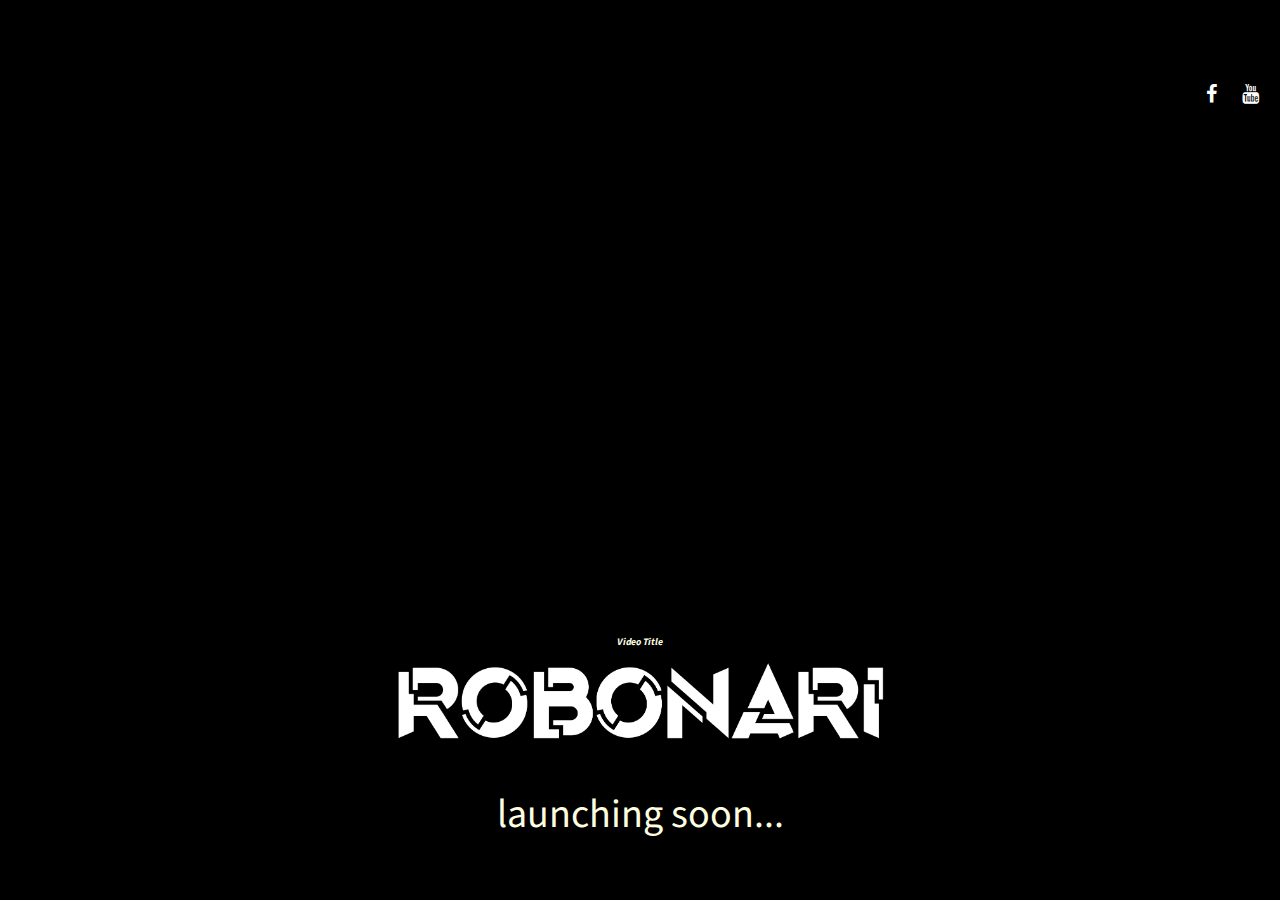
==== index.html @ 99d3c4d5 "Update index.html" ====
<!DOCTYPE html>
<html lang="en">
<head>
    <meta charset="UTF-8">
    <meta name="viewport" content="width=device-width, initial-scale=1.0">
    <title>RoboNari</title>
    <link rel="stylesheet" href="https://cdnjs.cloudflare.com/ajax/libs/font-awesome/4.7.0/css/font-awesome.min.css">
    <link rel="stylesheet" href="css/style.css">

    <style>
        html,
        
        body {
            width: 100%;
            height: 100%;
            color: #FFFFE0;
        }

        html {
            display: table;
        }

        body {
            display: table-cell;
            vertical-align: middle;
            text-align: center;
        }

        h1 {
            font-size: 4em;
            font-weight: normal;
            text-transform: lowercase;
        }
        
        .header-nav{
            width: 100%;
            margin: 20px 20px 20px 0px;
            padding-right: 20px;
            display: flex;
            justify-content:flex-end;
            box-sizing: border-box;
        }
        .social{
            width: 10%;
            display: flex;
            justify-content:space-between;
            color: black;
        }
        
        .section-2 
        {
            margin-bottom: 150px;
            border: red;
        }
        
        #image {
            width: 40%;
            margin: auto;
        }
    </style>
</head>
<body>
    <!-- Customize Icon Color -->
    <!-- https://www.flaticon.com/free-icon/fast-time_2972562?term=clock&page=1&position=27# -->
    <?xml version="1.0"?>
    <header>
        <div class="header-nav">
            <ul class="social">
                <li><a href="https://www.facebook.com/robonari.social" class="fa fa-facebook"></a></li>
                <li><a href="https://youtube.com/@robonari" class="fa fa-youtube"></a></li>
                <li><a href="https://instagram.com/robo.nari?igshid=YmMyMTA2M2Y=" class="fa fa-instagram"></a></li>
                <li><a href="https://www.linkedin.com/company/robonari/" class="fa fa-linkedin"></a></li>
            </ul>
        </div>
    </header>
         <div class="section-2">
           <iframe width="720" height="320" src="https://www.youtube.com/embed/bHQJKxCVJI4" title="Iron Man 2 Wake Up Daddy&#39;s Home 1080p" frameborder="0" allow="accelerometer; autoplay; clipboard-write; encrypted-media; gyroscope; picture-in-picture; web-share" allowfullscreen></iframe>
         </div>
         <VideoPlayer video="https://www.youtube.com/embed/EH6v-y98273" youtube="true">
          <div><center><strong><i>Video Title</i></strong></center></div>
        </VideoPlayer>
           <div class="section-3">
            <img  id="image" src="images/white.png"/>
               <h1> Launching Soon... </h1>             
        </div>
</body>
</html>
---- css/style.css ----
/* mixins */
/* resets and base styles */
@import url("https://fonts.googleapis.com/css?family=Source+Sans+Pro");
* {
  -webkit-box-sizing: border-box;
  -moz-box-sizing: border-box;
  box-sizing: border-box;
  -webkit-text-size-adjust: 100%;
  -moz-text-size-adjust: 100%;
  -ms-text-size-adjust: 100%; }
  *:focus {
    outline: none; }

/* imports */
/* colors */
/* variables */
/* resets and base styles */
* {
  -webkit-box-sizing: border-box;
  -moz-box-sizing: border-box;
  box-sizing: border-box;
  -webkit-text-size-adjust: 100%;
  -moz-text-size-adjust: 100%;
  -ms-text-size-adjust: 100%; }
  *:focus {
    outline: none; }

html {
  background: black;
  color: white;
  font: normal 10px/1.42857 "Source Sans Pro", Helvetica, Arial, sans-serif; }

body {
  background: none;
  color: inherit;
  font: inherit; }

a {
  color: inherit;
  cursor: pointer;
  text-decoration: none; }
  a:hover {
    opacity: 0.8; }

/* nav toggle */
@keyframes moveInLeft {
  0% {
    opacity: 0;
    transform: translateX(-100px); }
  80% {
    transform: translateX(-10px); }
  100% {
    opacity: 1;
    transform: translate(0); } }

.nav-toggle {
  -webkit-user-select: none;
  -moz-user-select: none;
  user-select: none;
  cursor: pointer;
  height: 2rem;
  left: 2rem;
  position: fixed;
  top: 2rem;
  width: 3.6rem;
  z-index: 2; }
  .nav-toggle:hover {
    opacity: 0.8; }
  .nav-toggle .nav-toggle-bar,
  .nav-toggle .nav-toggle-bar::after,
  .nav-toggle .nav-toggle-bar::before {
    position: absolute;
    top: 50%;
    -webkit-transform: translateY(-50%);
    -ms-transform: translateY(-50%);
    transform: translateY(-50%);
    -webkit-transition: all 0.5s ease;
    -moz-transition: all 0.5s ease;
    -ms-transition: all 0.5s ease;
    -o-transition: all 0.5s ease;
    transition: all 0.5s ease;
    background: white;
    content: '';
    height: 0.4rem;
    width: 100%; }
  .nav-toggle .nav-toggle-bar {
    margin-top: 0; }
  .nav-toggle .nav-toggle-bar::after {
    margin-top: 0.8rem; }
  .nav-toggle .nav-toggle-bar::before {
    margin-top: -0.8rem; }
  .nav-toggle.expanded .nav-toggle-bar {
    background: transparent; }
  .nav-toggle.expanded .nav-toggle-bar::after,
  .nav-toggle.expanded .nav-toggle-bar::before {
    background: white;
    margin-top: 0; }
  .nav-toggle.expanded .nav-toggle-bar::after {
    -ms-transform: rotate(45deg);
    -webkit-transform: rotate(45deg);
    transform: rotate(45deg); }
  .nav-toggle.expanded .nav-toggle-bar::before {
    -ms-transform: rotate(-45deg);
    -webkit-transform: rotate(-45deg);
    transform: rotate(-45deg); }

/* nav */
.nav {
  -webkit-transition: left 0.5s ease;
  -moz-transition: left 0.5s ease;
  -ms-transition: left 0.5s ease;
  -o-transition: left 0.5s ease;
  transition: left 0.5s ease;
  background: #757171;
  color: white;
  cursor: pointer;
  font-size: 2rem;
  height: 100vh;
  left: -20rem;
  padding: 6rem 2rem 2rem 2rem;
  position: fixed;
  top: 0;
  width: 20rem;
  z-index: 1; }
  .nav.expanded {
    left: 0; }
  .nav ul {
    position: absolute;
    top: 50%;
    -webkit-transform: translateY(-50%);
    -ms-transform: translateY(-50%);
    transform: translateY(-50%);
    list-style: none;
    margin: 0;
    padding: 0; }

header {
  padding: 10px; }

.header-nav {
  padding: 0 250px;
  margin-top: 25px; }
  .header-nav .logo {
    float: left;
    font-size: 10px;
    letter-spacing: 5px;
    text-transform: uppercase; }
  .header-nav .img-logo {
    width: 55%; }
  .header-nav .social {
    float: right;
    color: #7c7979;
    display: flex;
    justify-content: space-around;
    box-shadow: 0px 35px 30px -30px #777;
    font-size: 16px; }
    .header-nav .social li {
      list-style: none;
      color: white;
      margin-left: 5px;
      font-size: 20px;
      box-shadow: 1px 1px 1px -1px rgba(0, 0, 0, 0.3);
      padding: 5px 10px; }
      .header-nav .social li a:hover {
        -webkit-transition: all 600ms cubic-bezier(0.99, 0, 0.57, 0.94);
        -moz-transition: all 600ms cubic-bezier(0.99, 0, 0.57, 0.94);
        -ms-transition: all 600ms cubic-bezier(0.99, 0, 0.57, 0.94);
        -o-transition: all 600ms cubic-bezier(0.99, 0, 0.57, 0.94);
        transition: all 600ms cubic-bezier(0.99, 0, 0.57, 0.94);
        -ms-transform: rotate(360deg);
        -webkit-transform: rotate(360deg);
        transform: rotate(360deg); }
      .header-nav .social li .fa-facebook:hover {
        color: #4867AA; }
      .header-nav .social li .fa-twitter:hover {
        color: #51d1ff; }
      .header-nav .social li .fa-github:hover {
        color: #080808; }
      .header-nav .social li .fa-linkedin:hover {
        color: #4235f3; }

main {
  padding: 100px; }

.main-header {
  height: 98vh;
  background-image: linear-gradient(to right bottom, rgba(32, 31, 31, 0.8), rgba(0, 0, 0, 0.8)), url("https://youtu.be/bHQJKxCVJI4");
  background-size: cover;
  background-position: top;
  position: relative; }

.heading-primary {
  color: white;
  text-transform: uppercase;
  backface-visibility: hidden;
  margin-bottom: 6rem;
  border-left: 3px solid white; }
  .heading-primary--main {
    margin-left: 12px;
    font-size: 4rem;
    font-weight: 400;
    letter-spacing: 1.5rem;
    animation-name: moveInLeft;
    animation-duration: 5s;
    animation-timing-function: ease-out; }
  .heading-primary--sub {
    margin-left: 12px;
    display: block;
    font-size: rem;
    font-weight: 700;
    letter-spacing: 11px;
    animation: moveInRight 1s ease-out; }

.main-text-box {
  position: absolute;
  top: 60%;
  left: 31%;
  transform: translate(-60%, -60%); }

.btn-contact {
  cursor: pointer;
  border-radius: 15px;
  background-color: transparent;
  color: #fdb499;
  padding: 0.5em 1.8em;
  text-align: center;
  font-weight: normal;
  transition: box-shadow 300ms ease-in-out, color 300ms; }
  .btn-contact:hover, .btn-contact:focus {
    color: black;
    box-shadow: 0 0 40px 40px white inset; }
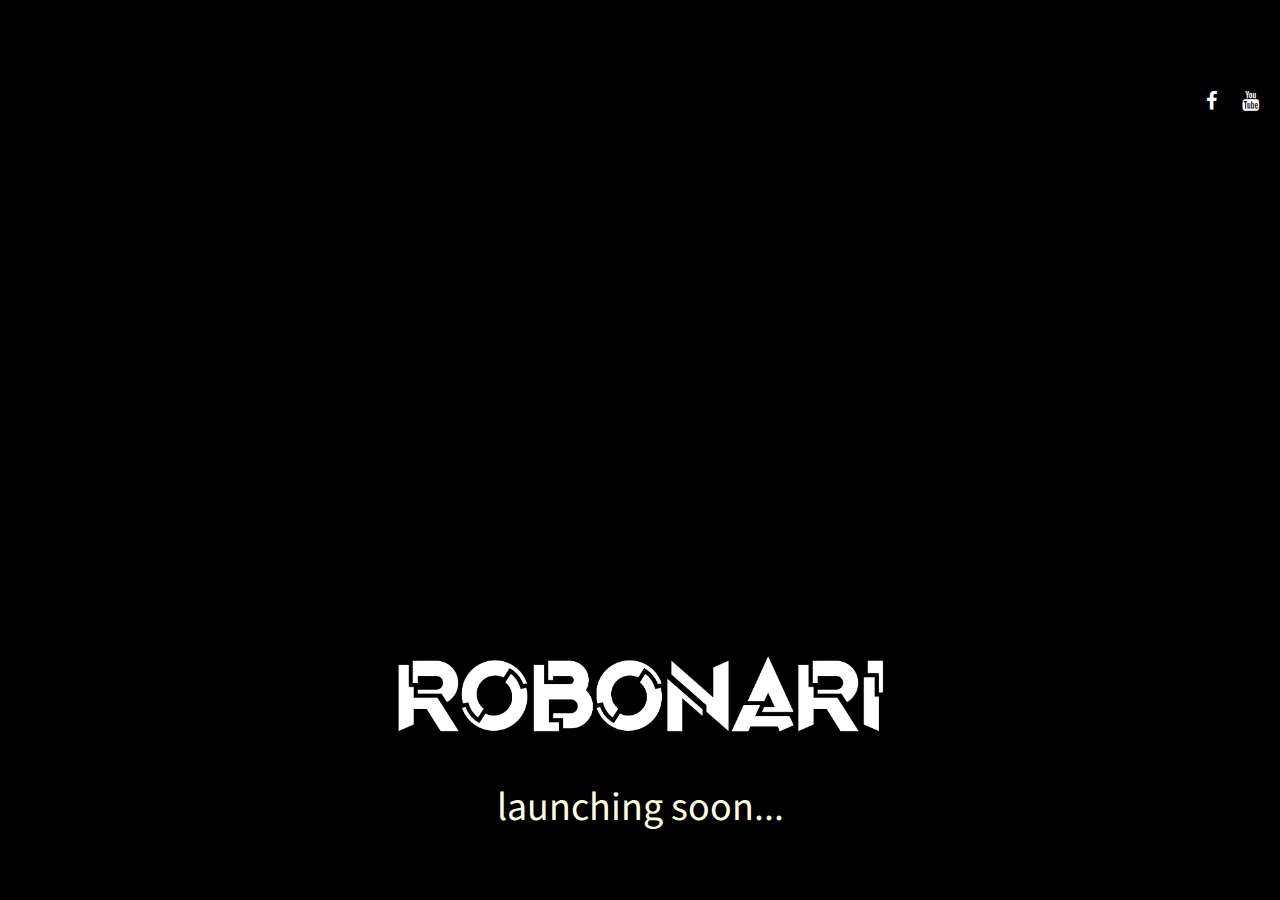
==== commit 0eeff6ab: "Update index.html" ====
--- a/index.html
+++ b/index.html
@@ -76,9 +76,6 @@
          <div class="section-2">
            <iframe width="720" height="320" src="https://www.youtube.com/embed/bHQJKxCVJI4" title="Iron Man 2 Wake Up Daddy&#39;s Home 1080p" frameborder="0" allow="accelerometer; autoplay; clipboard-write; encrypted-media; gyroscope; picture-in-picture; web-share" allowfullscreen></iframe>
          </div>
-         <VideoPlayer video="https://www.youtube.com/embed/EH6v-y98273" youtube="true">
-          <div><center><strong><i>Video Title</i></strong></center></div>
-        </VideoPlayer>
            <div class="section-3">
             <img  id="image" src="images/white.png"/>
                <h1> Launching Soon... </h1>             
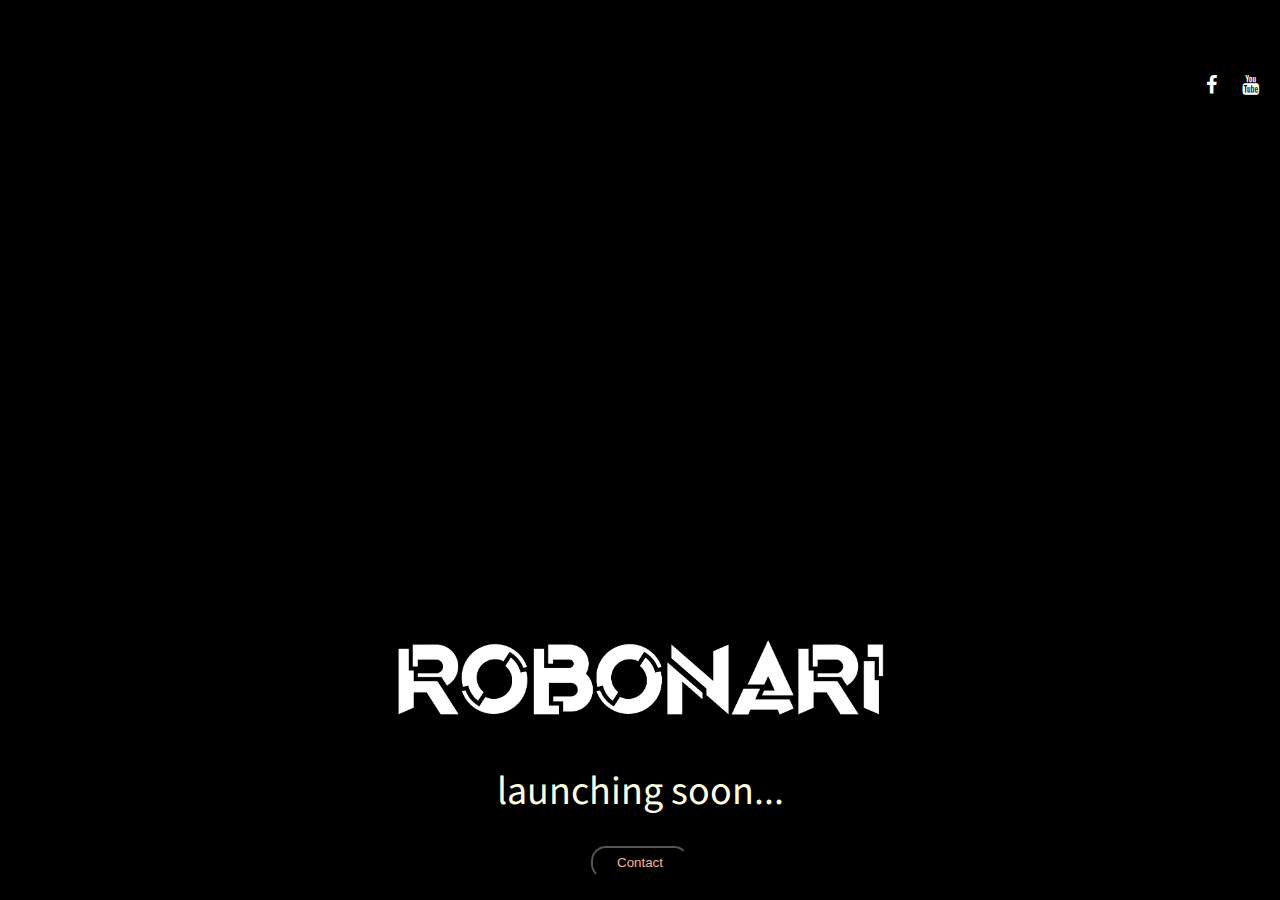
==== commit 000bbf6f: "Update index.html" ====
--- a/index.html
+++ b/index.html
@@ -78,7 +78,8 @@
          </div>
            <div class="section-3">
             <img  id="image" src="images/white.png"/>
-               <h1> Launching Soon... </h1>             
+               <h1> Launching Soon... </h1> 
+               <button href="https://www.linkedin.com/company/robonari/" class="btn-contact">Contact</button>
         </div>
 </body>
 </html>
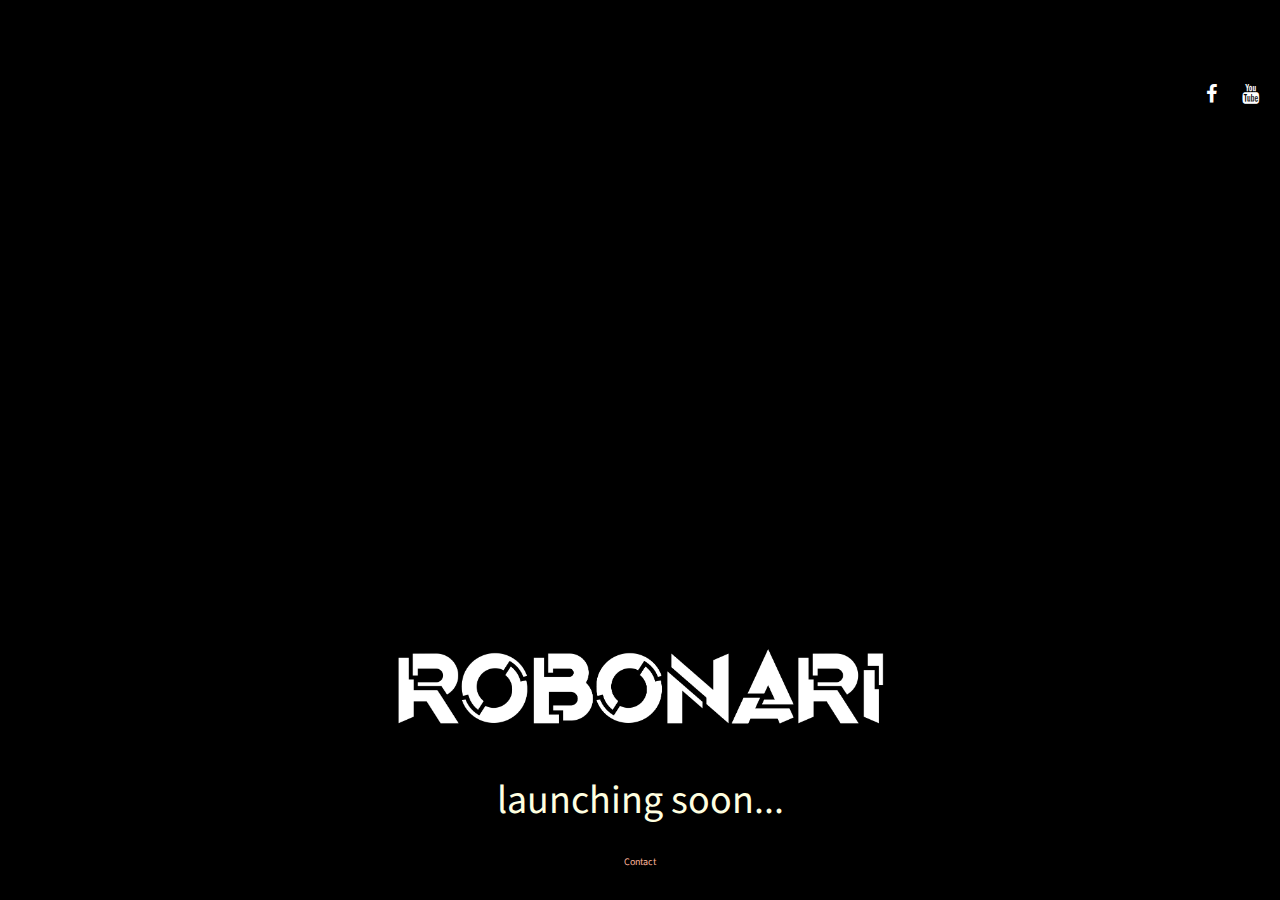
==== commit 4ecfb73d: "Update index.html" ====
--- a/index.html
+++ b/index.html
@@ -79,7 +79,9 @@
            <div class="section-3">
             <img  id="image" src="images/white.png"/>
                <h1> Launching Soon... </h1> 
-               <button href="https://www.linkedin.com/company/robonari/" class="btn-contact">Contact</button>
+                <a href="ContactUs.html"
+                  <button  class="btn-contact">Contact</button>
+                </a>
         </div>
 </body>
 </html>
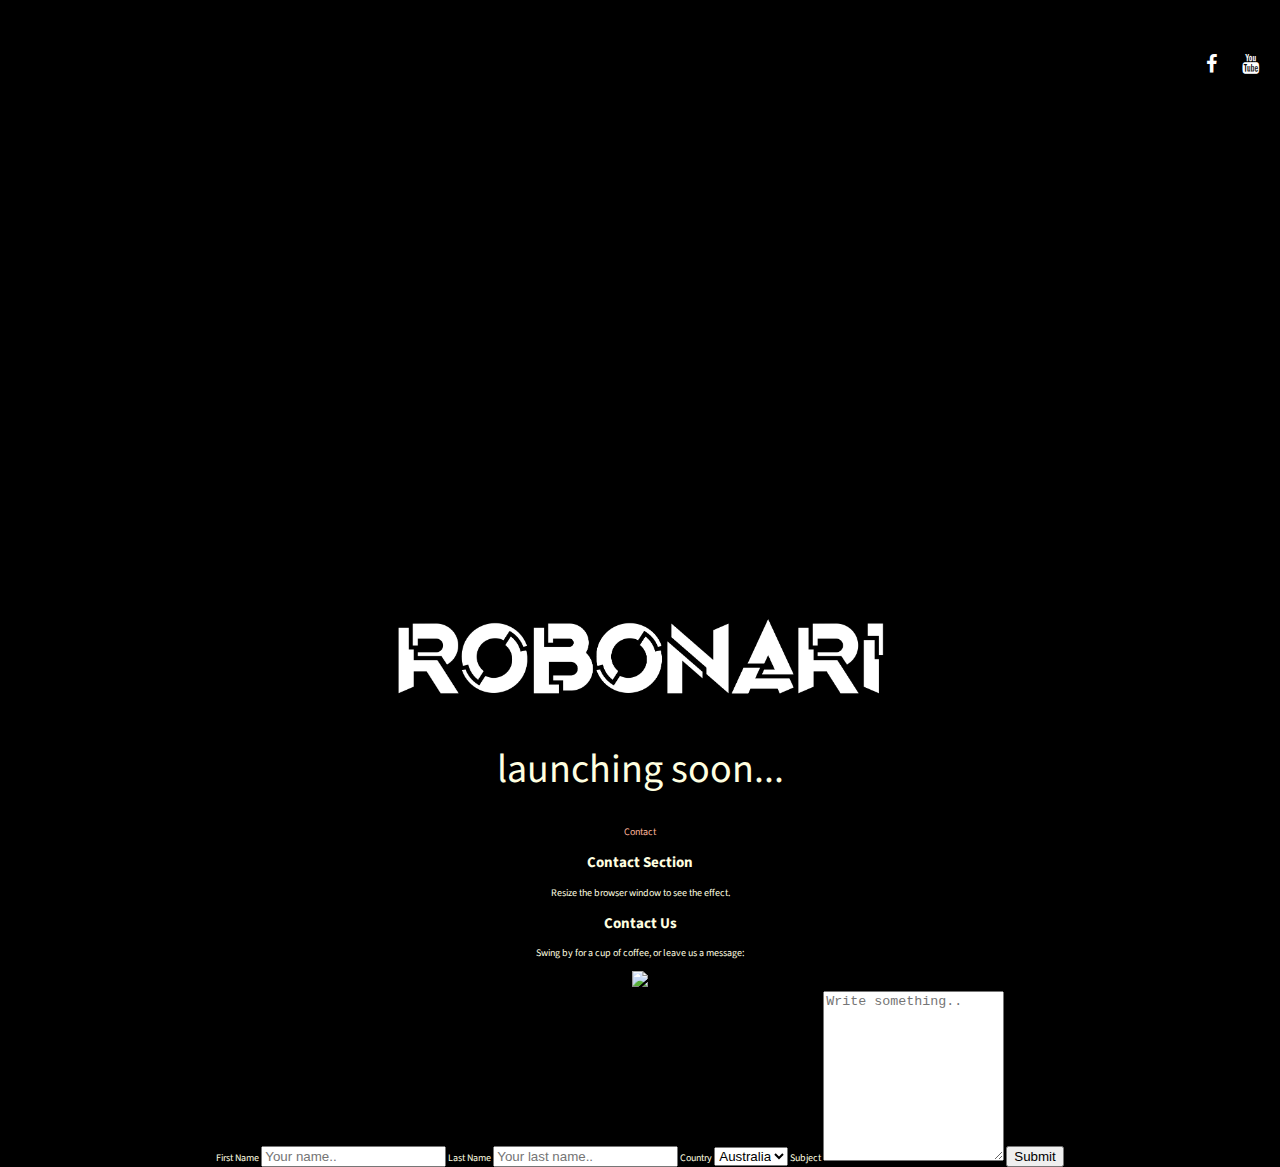
==== commit 191178ce: "Update index.html" ====
--- a/index.html
+++ b/index.html
@@ -74,7 +74,7 @@
         </div>
     </header>
          <div class="section-2">
-           <iframe width="720" height="320" src="https://www.youtube.com/embed/bHQJKxCVJI4" title="Iron Man 2 Wake Up Daddy&#39;s Home 1080p" frameborder="0" allow="accelerometer; autoplay; clipboard-write; encrypted-media; gyroscope; picture-in-picture; web-share" allowfullscreen></iframe>
+           <iframe width="720" height="320" src="https://https://youtu.be/1Vm0Xxa13Oc" title="Iron Man 2 Wake Up Daddy&#39;s Home 1080p" frameborder="0" allow="accelerometer; autoplay; clipboard-write; encrypted-media; gyroscope; picture-in-picture; web-share" allowfullscreen></iframe>
          </div>
            <div class="section-3">
             <img  id="image" src="images/white.png"/>
@@ -84,4 +84,40 @@
                 </a>
         </div>
 </body>
+
+<body>
+
+<h2> Contact Section</h2>
+<p>Resize the browser window to see the effect.</p>
+
+<div class="container">
+  <div style="text-align:center">
+    <h2>Contact Us</h2>
+    <p>Swing by for a cup of coffee, or leave us a message:</p>
+  </div>
+  <div class="row">
+    <div class="column">
+      <img src="/w3images/map.jpg" style="width:100%">
+    </div>
+    <div class="column">
+      <form action="/action_page.php">
+        <label for="fname">First Name</label>
+        <input type="text" id="fname" name="firstname" placeholder="Your name..">
+        <label for="lname">Last Name</label>
+        <input type="text" id="lname" name="lastname" placeholder="Your last name..">
+        <label for="country">Country</label>
+        <select id="country" name="country">
+          <option value="australia">Australia</option>
+          <option value="canada">Canada</option>
+          <option value="usa">USA</option>
+        </select>
+        <label for="subject">Subject</label>
+        <textarea id="subject" name="subject" placeholder="Write something.." style="height:170px"></textarea>
+        <input type="submit" value="Submit">
+      </form>
+    </div>
+  </div>
+</div>
+
+</body>
 </html>
